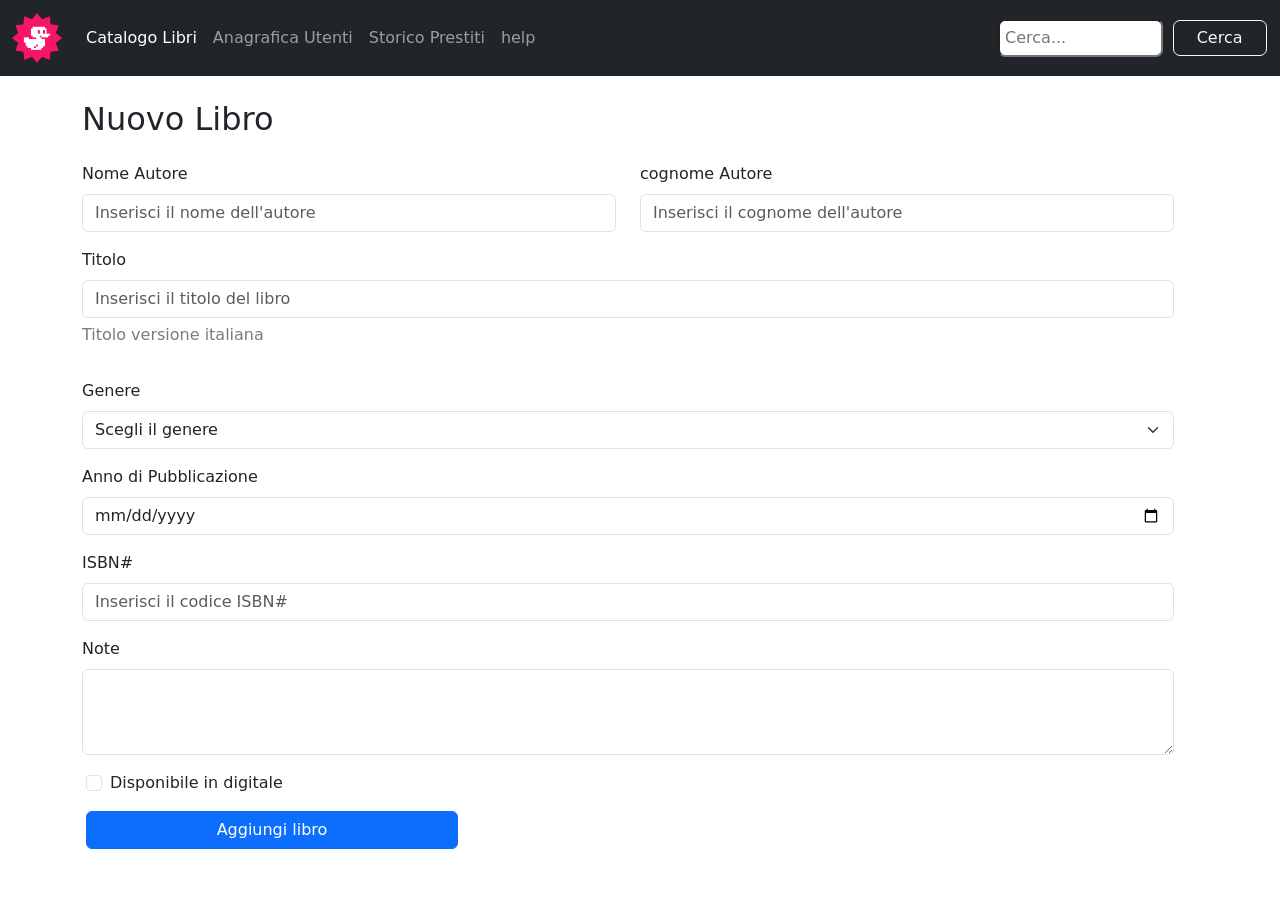
==== Aggiungi_Libro.html @ 271f7bde "Creato nuovo file html per la pagina dei forms di aggiunta libro, impostato per versione mobile" ====
<!DOCTYPE html>
<html lang="it">

<head>
    <meta charset="UTF-8">
    <meta name="viewport" content="width=device-width, initial-scale=1.0">
    <title>TEST</title>
    <link rel="stylesheet" href="https://cdn.jsdelivr.net/npm/bootstrap-icons@1.13.1/font/bootstrap-icons.min.css">
    <link href="https://cdn.jsdelivr.net/npm/bootstrap@5.3.8/dist/css/bootstrap.min.css" rel="stylesheet"
        integrity="sha384-sRIl4kxILFvY47J16cr9ZwB07vP4J8+LH7qKQnuqkuIAvNWLzeN8tE5YBujZqJLB" crossorigin="anonymous">
    <link rel="stylesheet" href="./style/style.css">

</head>

<body>

    <!-- Barra di navigazione -->

    <nav class="navbar navbar-expand-lg  height navbar-dark bg-dark">
        <div class="container-fluid">
            <a class="navbar-brand" href="#"> <img class="height-img" src="./img/duck.png" alt=""></a>
            <button class="navbar-toggler " type="button" data-bs-toggle="collapse" data-bs-target="#navbarNavAltMarkup"
                aria-controls="navbarNavAltMarkup" aria-expanded="false" aria-label="Toggle navigation">
                <span class="navbar-toggler-icon"></span>
            </button>
            
            <div class="collapse navbar-collapse " id="navbarNavAltMarkup">

                <div class="navbar-nav col">
                    <a class="nav-link active " aria-current="page" href="#">Catalogo Libri</a>
                    <a class="nav-link " href="# ">Anagrafica Utenti</a>
                    <a class="nav-link " href="#">Storico Prestiti</a>
                    <a class="nav-link " aria-disabled="true">help</a>
                </div>
                

                <div class="row d-inline">
                    <input class="col-7 input-ricerca " type="text" class="form-control" placeholder="Cerca...">
                    <button class="col-4 text-light bg-dark button-ricerca ">Cerca</button>
                </div>

            </div>
        </div>
    </nav>

    <!-- container per poterli dividere per versione mobile e desktop -->

    <div class="container ">
        <div class="row space-between my-4">
            <h2 class="mb-4">Nuovo Libro</h2>

            <!-- Form per inserire le caratteristiche dei libri-->

            <form class="needs-validation row">
                <div class="mb-3 col-6">
                    <label for="NomeAutore" class="form-label">Nome Autore</label>
                    <input type="text" class="form-control" id="NomeAutore" required placeholder="Inserisci il nome dell'autore">
                    <div class="invalid-feedback">Inserisci nome autore.</div>
                </div>

                <div class="mb-3 col-6">
                    <label for="CognomeAutore" class="form-label">cognome Autore</label>
                    <input type="text" class="form-control" id="CognomeAutore" required placeholder="Inserisci il cognome dell'autore">
                    <div class="invalid-feedback">Inserisci nome autore.</div>
                </div>

                <div class="mb-3 col-12">
                    <label for="Titolo" class="form-label">Titolo</label>
                    <input type="text" class="form-control" id="Titolo" required placeholder="Inserisci il titolo del libro">
                    <div class="invalid-feedback">Inserisci nome autore.</div>
                    <p class="opacity">Titolo versione italiana</p>
                </div>

                <div class="mb-3 col-12">
                    <label for="Genere" class="form-label">Genere</label>
                    <select class="form-select" id="Genere" required>
                        <option selected disabled value="">Scegli il genere</option>
                        <option value="1">Fantasy</option>
                        <option value="2">Horror</option>
                        <option value="3">novel</option>
                    </select>
                </div>

                <div class="mb-3 col-12">
                    <label for="AnnoPublicazione" class="form-label">Anno di Pubblicazione</label>
                    <input type="date" class="form-control" id="AnnoPublicazione" required placeholder="Inserisci il codice ISBN#">
                    <div class="invalid-feedback">Inserisci nome autore.</div>
                </div>

                <div class="mb-3 col-12">
                    <label for="Codice" class="form-label">ISBN#</label>
                    <input type="text" class="form-control" id="Codice" required placeholder="Inserisci il codice ISBN#">
                    <div class="invalid-feedback">Inserisci nome autore.</div>
                </div>

                <div class="mb-3">
                    <label for="note" class="form-label">Note</label>
                    <textarea class="form-control" id="note" rows="3"></textarea>
                    <div class="invalid-feedback">Inserisci note sul libro.</div>
                </div>

                <div class="mb-3 ms-3 form-check">
                    <input type="checkbox" class="form-check-input" id="disponibile" required>
                    <label class="form-check-label" for="disponibile">Disponibile in digitale</label>
                </div>
                <button type="submit" class="btn btn-primary col-4 ms-3">Aggiungi libro</button>
            </form>
        </div>
    </div>
---- style/style.css ----
.height-nav{
    height: 80px;
    
}

.height-img{
    height: 50px;
    display: inline-block;

}

.space-between{
    justify-content: space-between;
    align-items: center;
}

.button-libro{
    border-radius: 7px;
    padding: 10px;
    color: white;
    font-weight: 300;
}

.btn-azioni{
    border-color: lightgray;
    border: 1px solid;
    height: 25px;
    width: 25px;
    border-radius: 3px;
    position: relative;
}

.txt-center{
    position: absolute;
    translate: -50% -50%;
}

.button-ricerca{
    border-radius: 7px;
    padding: 5px;
    font-weight: 300;
    border: 1px solid;
    margin-right: 0;
}

.input-ricerca{
    border-radius: 7px;
    padding: 5px;
    margin-right: 5px;
}

.font-weight{
    font-weight: 500;
}

.opacity{
    opacity: 0.6;
    padding-top: 5px;
}
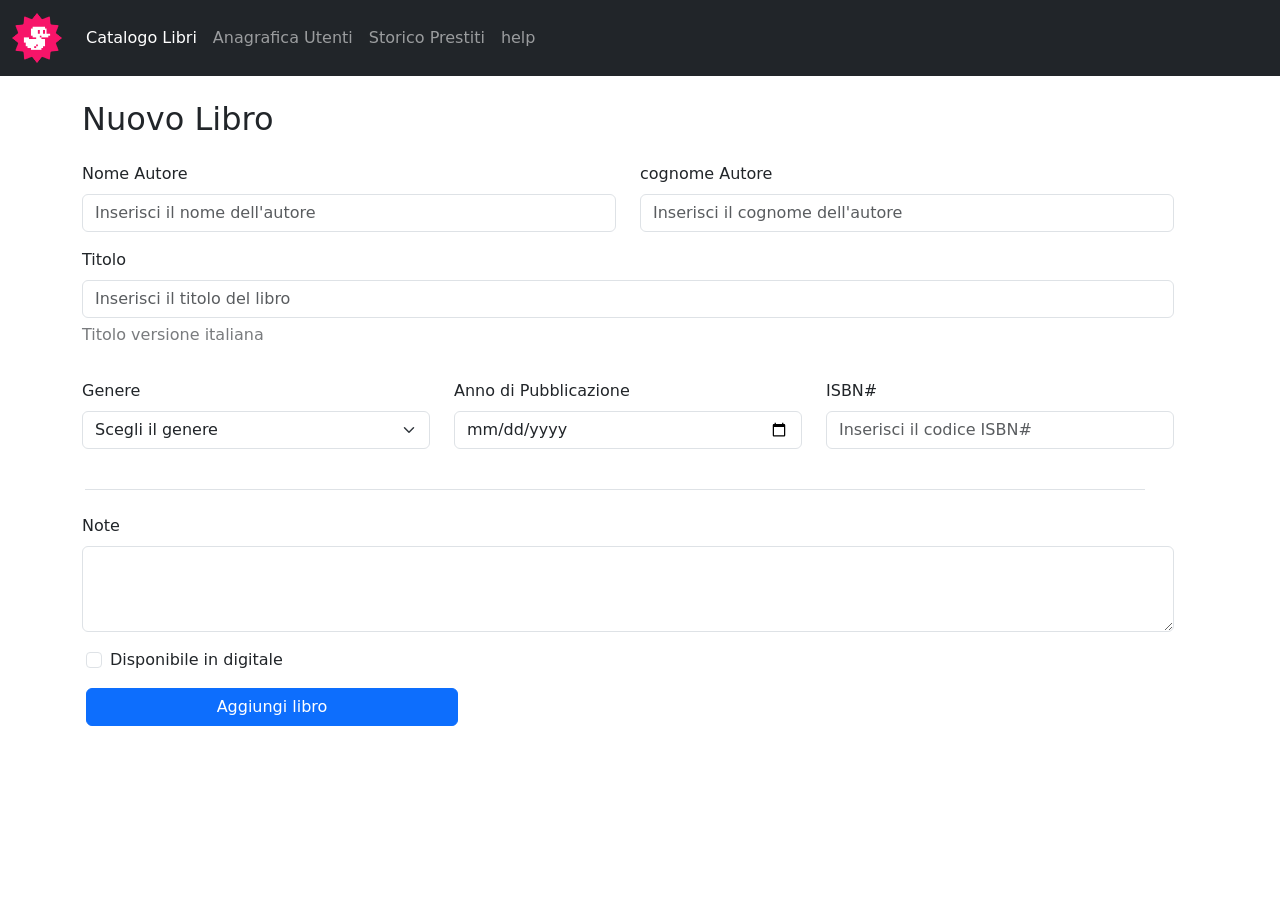
==== commit ebd6014c: "add linea divisoria tra genere,data,codice e note, totlto bottone di ricerca dopo il collaps, add sc" ====
--- a/Aggiungi_Libro.html
+++ b/Aggiungi_Libro.html
@@ -32,12 +32,6 @@
                     <a class="nav-link " href="#">Storico Prestiti</a>
                     <a class="nav-link " aria-disabled="true">help</a>
                 </div>
-                
-
-                <div class="row d-inline">
-                    <input class="col-7 input-ricerca " type="text" class="form-control" placeholder="Cerca...">
-                    <button class="col-4 text-light bg-dark button-ricerca ">Cerca</button>
-                </div>
 
             </div>
         </div>
@@ -71,7 +65,7 @@
                     <p class="opacity">Titolo versione italiana</p>
                 </div>
 
-                <div class="mb-3 col-12">
+                <div class="mb-3 col-12 col-lg-4">
                     <label for="Genere" class="form-label">Genere</label>
                     <select class="form-select" id="Genere" required>
                         <option selected disabled value="">Scegli il genere</option>
@@ -81,17 +75,19 @@
                     </select>
                 </div>
 
-                <div class="mb-3 col-12">
+                <div class="mb-3 col-12 col-lg-4">
                     <label for="AnnoPublicazione" class="form-label">Anno di Pubblicazione</label>
-                    <input type="date" class="form-control" id="AnnoPublicazione" required placeholder="Inserisci il codice ISBN#">
+                    <input type="date" class="form-control" id="AnnoPublicazione" required min="1000-01-01" placeholder="Inserisci il codice ISBN#">
                     <div class="invalid-feedback">Inserisci nome autore.</div>
                 </div>
 
-                <div class="mb-3 col-12">
+                <div class="mb-3 col-12 col-lg-4">
                     <label for="Codice" class="form-label">ISBN#</label>
                     <input type="text" class="form-control" id="Codice" required placeholder="Inserisci il codice ISBN#">
                     <div class="invalid-feedback">Inserisci nome autore.</div>
                 </div>
+
+                <div class="border-bottom my-4 linea-divisoria"></div>
 
                 <div class="mb-3">
                     <label for="note" class="form-label">Note</label>
@@ -106,4 +102,13 @@
                 <button type="submit" class="btn btn-primary col-4 ms-3">Aggiungi libro</button>
             </form>
         </div>
-    </div>+    </div>
+
+
+    <script src="https://cdn.jsdelivr.net/npm/bootstrap@5.3.8/dist/js/bootstrap.bundle.min.js"
+        integrity="sha384-FKyoEForCGlyvwx9Hj09JcYn3nv7wiPVlz7YYwJrWVcXK/BmnVDxM+D2scQbITxI"
+        crossorigin="anonymous">
+    </script>
+    
+</body>
+</html>
--- a/style/style.css
+++ b/style/style.css
@@ -57,3 +57,8 @@
     opacity: 0.6;
     padding-top: 5px;
 }
+
+.linea-divisoria {
+    width: 95%;
+    margin-left: 15px;
+}
